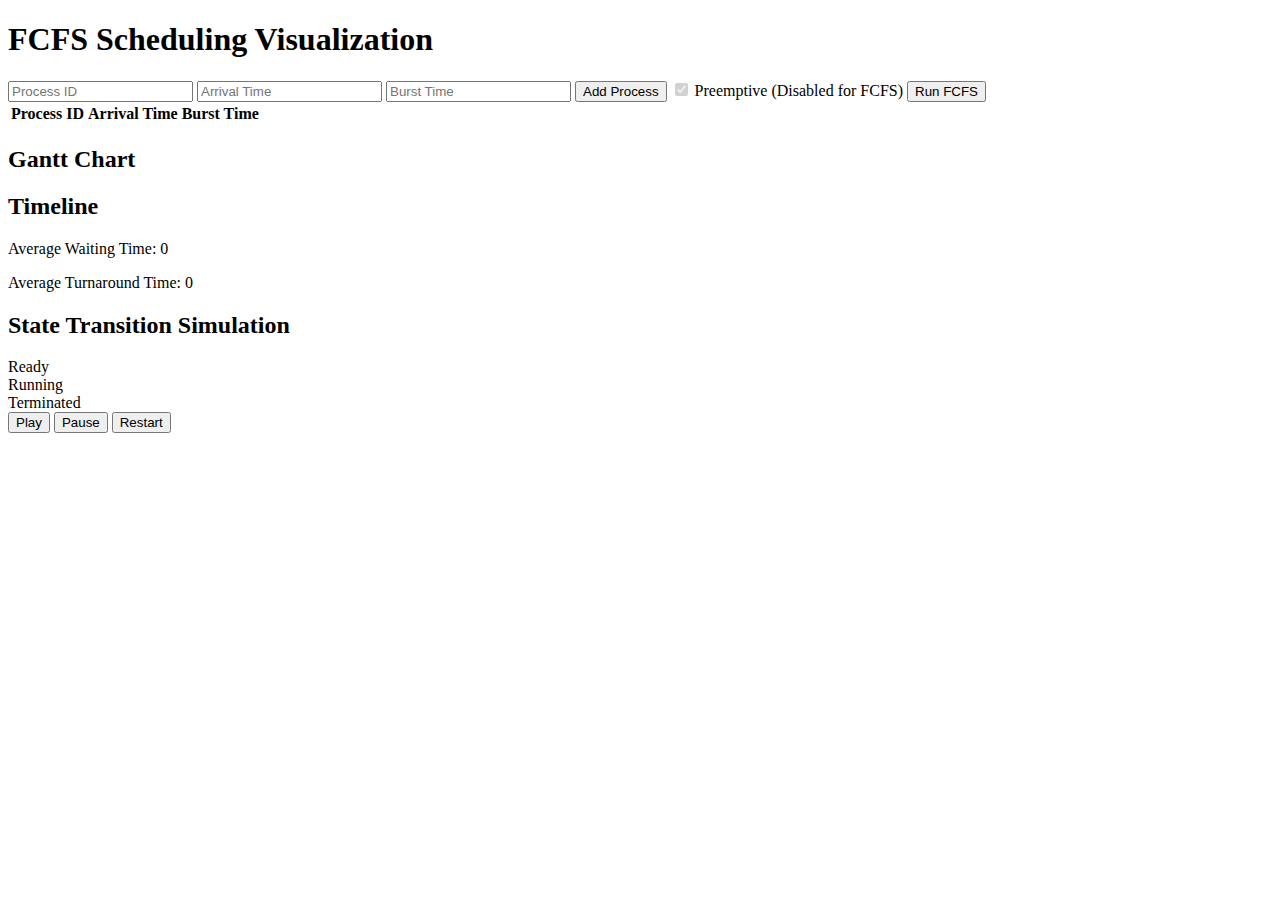
==== web/fcfs.html @ d106fb95 "Changed the file names from index.html, index.cdss, index.js tofcfs.html, fcfs.css, fcfs.js reswpect" ====
<!DOCTYPE html>
<html lang="en">
<head>
  <meta charset="UTF-8" />
  <meta name="viewport" content="width=device-width, initial-scale=1.0" />
  <title>FCFS Process Visualization</title>
  <link rel="stylesheet" href="index.css" />
</head>
<body>
  <div class="container">
    <h1>FCFS Scheduling Visualization</h1>

    <div class="form">
      <input type="text" id="processId" placeholder="Process ID" />
      <input type="number" id="arrivalTime" placeholder="Arrival Time" />
      <input type="number" id="burstTime" placeholder="Burst Time" />
      <button onclick="addProcess()">Add Process</button>
      <label class="disabled-label">
        <input type="checkbox" id="preemptiveMode" disabled checked /> Preemptive (Disabled for FCFS)
      </label>
      <button onclick="runFCFS()">Run FCFS</button>
    </div>

    <table id="processTable">
      <thead>
        <tr>
          <th>Process ID</th>
          <th>Arrival Time</th>
          <th>Burst Time</th>
        </tr>
      </thead>
      <tbody></tbody>
    </table>

    <h2>Gantt Chart</h2>
    <div id="ganttChart"></div>

    <h2>Timeline</h2>
    <div id="timeline"></div>

    <div class="averages">
      <p>Average Waiting Time: <span id="avgWaitingTime">0</span></p>
      <p>Average Turnaround Time: <span id="avgTurnaroundTime">0</span></p>
    </div>

    <h2>State Transition Simulation</h2>
    <div class="state-simulation">
      <div class="state-box" id="readyBox">Ready</div>
      <div class="state-box" id="runningBox">Running</div>
      <div class="state-box" id="terminatedBox">Terminated</div>
    </div>
    <div class="state-controls">
      <button onclick="playSimulation()">Play</button>
      <button onclick="pauseSimulation()">Pause</button>
      <button onclick="restartSimulation()">Restart</button>
    </div>
    <div id="processIndicator"></div>
  </div>

  <script src="index.js"></script>
</body>
</html>
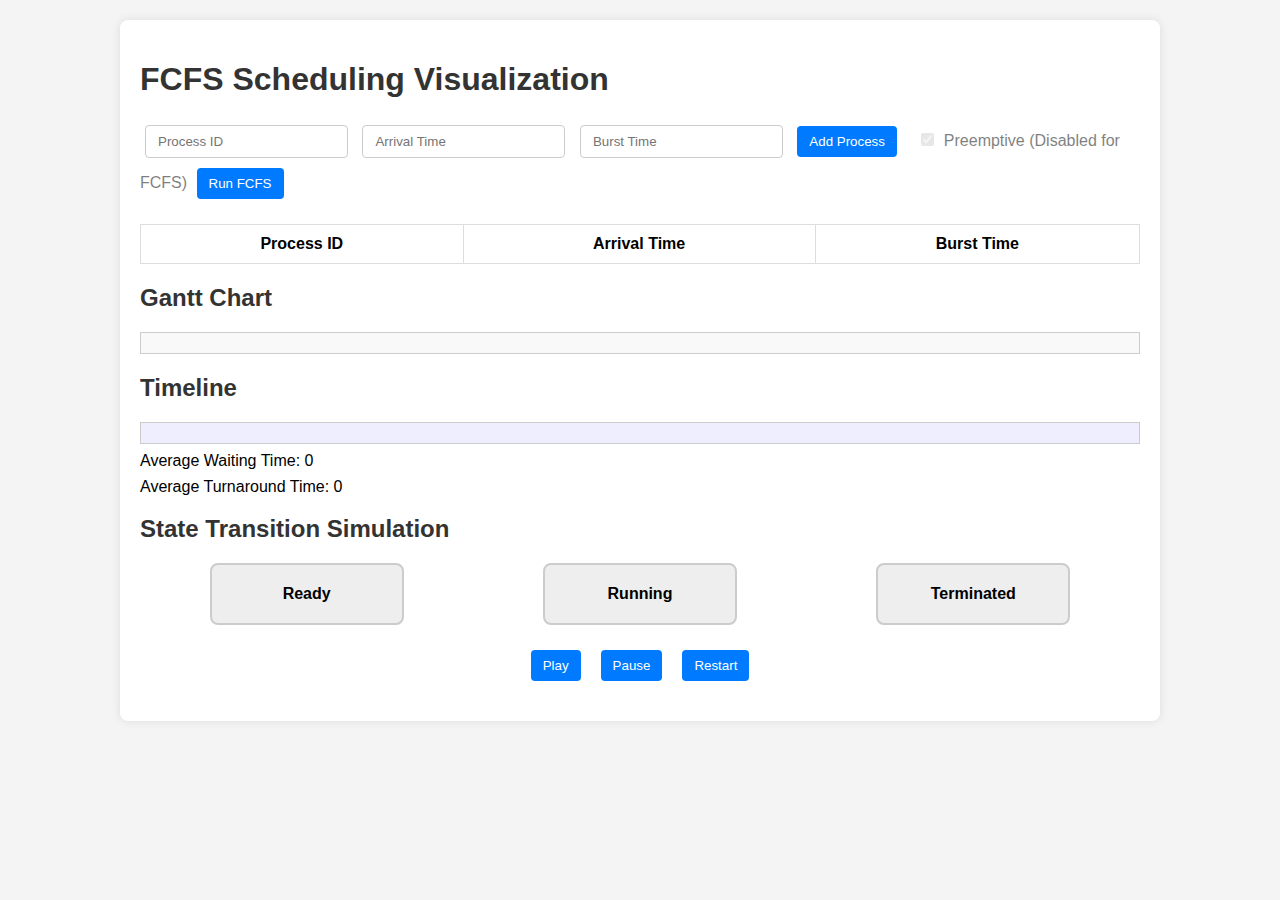
==== commit e5470083: "some minor changes" ====
--- a/web/fcfs.html
+++ b/web/fcfs.html
@@ -4,7 +4,7 @@
   <meta charset="UTF-8" />
   <meta name="viewport" content="width=device-width, initial-scale=1.0" />
   <title>FCFS Process Visualization</title>
-  <link rel="stylesheet" href="index.css" />
+  <link rel="stylesheet" href="fcfs.css" />
 </head>
 <body>
   <div class="container">
@@ -57,6 +57,6 @@
     <div id="processIndicator"></div>
   </div>
 
-  <script src="index.js"></script>
+  <script src="fcfs.js"></script>
 </body>
 </html>
--- a/web/fcfs.css
+++ b/web/fcfs.css
@@ -0,0 +1,134 @@
+body {
+  font-family: Arial, sans-serif;
+  background-color: #f4f4f4;
+  padding: 20px;
+  margin: 0;
+}
+
+.container {
+  max-width: 1000px;
+  margin: 0 auto;
+  background: #fff;
+  padding: 20px;
+  border-radius: 8px;
+  box-shadow: 0 0 10px rgba(0, 0, 0, 0.1);
+}
+
+h1, h2 {
+  color: #333;
+}
+
+.form {
+  margin-bottom: 20px;
+}
+
+input, button {
+  padding: 8px 12px;
+  margin: 5px;
+  border: 1px solid #ccc;
+  border-radius: 4px;
+}
+
+button {
+  background-color: #007bff;
+  color: white;
+  cursor: pointer;
+  border: none;
+}
+
+button:hover {
+  background-color: #0056b3;
+}
+
+.disabled-label {
+  opacity: 0.5;
+  margin-left: 10px;
+}
+
+table {
+  width: 100%;
+  border-collapse: collapse;
+  margin-top: 10px;
+}
+
+th, td {
+  border: 1px solid #ddd;
+  padding: 10px;
+  text-align: center;
+}
+
+#ganttChart {
+  display: flex;
+  align-items: center;
+  overflow-x: auto;
+  padding: 10px;
+  background: #f9f9f9;
+  margin-top: 10px;
+  border: 1px solid #ccc;
+}
+
+.gantt-block {
+  height: 50px;
+  line-height: 50px;
+  color: #fff;
+  text-align: center;
+  font-weight: bold;
+  margin-right: 5px;
+  border-radius: 4px;
+}
+
+#timeline {
+  margin-top: 10px;
+  padding: 10px;
+  background: #eef;
+  border: 1px solid #ccc;
+}
+
+.timeline-event {
+  background-color: #d1e7fd;
+  padding: 8px;
+  margin-bottom: 5px;
+  border-left: 4px solid #007bff;
+}
+
+.averages p {
+  margin: 8px 0;
+  font-size: 16px;
+}
+
+.state-simulation {
+  display: flex;
+  justify-content: space-around;
+  margin: 20px 0;
+}
+
+.state-box {
+  padding: 20px;
+  background: #eee;
+  border: 2px solid #ccc;
+  width: 150px;
+  text-align: center;
+  border-radius: 8px;
+  font-weight: bold;
+  transition: background 0.5s ease;
+}
+
+.active-state {
+  background: #00c853;
+  color: white;
+  border-color: #00c853;
+}
+
+.state-controls {
+  display: flex;
+  justify-content: center;
+  gap: 10px;
+  margin-bottom: 15px;
+}
+
+#processIndicator {
+  text-align: center;
+  font-size: 18px;
+  font-weight: bold;
+  color: #007bff;
+}
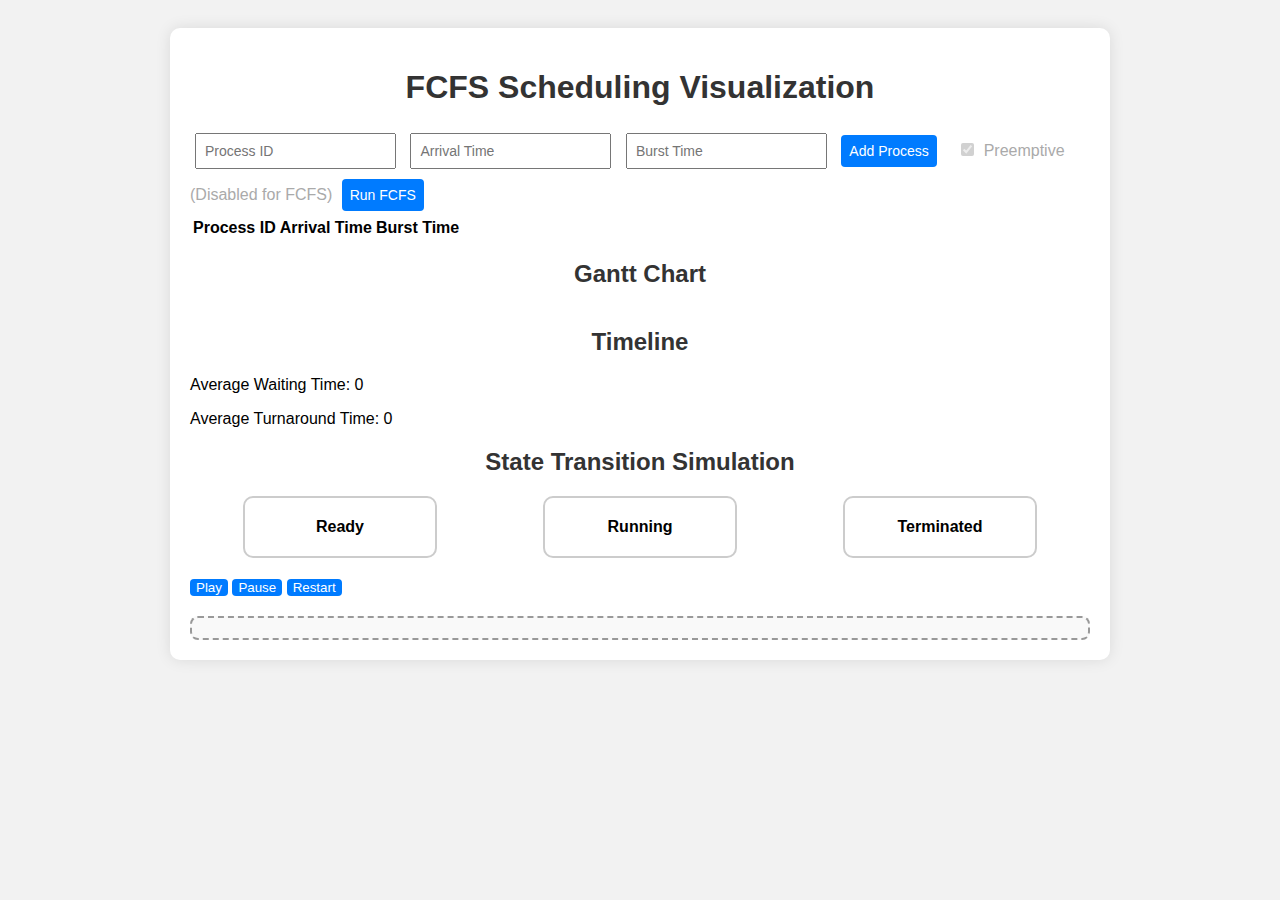
==== commit 999fb7c1: "Updated and improved the UI/UX for the State Transition Simulation part" ====
--- a/web/fcfs.html
+++ b/web/fcfs.html
@@ -55,6 +55,7 @@
       <button onclick="restartSimulation()">Restart</button>
     </div>
     <div id="processIndicator"></div>
+    <div id="readyQueueDisplay"></div>
   </div>
 
   <script src="fcfs.js"></script>
--- a/web/fcfs.css
+++ b/web/fcfs.css
@@ -1,39 +1,35 @@
 body {
   font-family: Arial, sans-serif;
-  background-color: #f4f4f4;
   padding: 20px;
-  margin: 0;
+  background: #f2f2f2;
 }
 
 .container {
-  max-width: 1000px;
-  margin: 0 auto;
+  max-width: 900px;
+  margin: auto;
   background: #fff;
   padding: 20px;
-  border-radius: 8px;
-  box-shadow: 0 0 10px rgba(0, 0, 0, 0.1);
+  border-radius: 10px;
+  box-shadow: 0 0 15px rgba(0,0,0,0.1);
 }
 
 h1, h2 {
+  text-align: center;
   color: #333;
 }
 
-.form {
-  margin-bottom: 20px;
-}
-
-input, button {
-  padding: 8px 12px;
+.form input, .form button {
   margin: 5px;
-  border: 1px solid #ccc;
-  border-radius: 4px;
+  padding: 8px;
+  font-size: 14px;
 }
 
 button {
   background-color: #007bff;
   color: white;
+  border: none;
   cursor: pointer;
-  border: none;
+  border-radius: 4px;
 }
 
 button:hover {
@@ -41,59 +37,46 @@
 }
 
 .disabled-label {
-  opacity: 0.5;
   margin-left: 10px;
-}
-
-table {
-  width: 100%;
-  border-collapse: collapse;
-  margin-top: 10px;
-}
-
-th, td {
-  border: 1px solid #ddd;
-  padding: 10px;
-  text-align: center;
+  color: #aaa;
 }
 
 #ganttChart {
   display: flex;
-  align-items: center;
-  overflow-x: auto;
-  padding: 10px;
-  background: #f9f9f9;
-  margin-top: 10px;
-  border: 1px solid #ccc;
+  margin: 20px 0;
 }
 
 .gantt-block {
-  height: 50px;
-  line-height: 50px;
-  color: #fff;
+  padding: 10px;
+  margin-right: 2px;
+  color: white;
+  font-weight: bold;
   text-align: center;
-  font-weight: bold;
-  margin-right: 5px;
-  border-radius: 4px;
 }
 
-#timeline {
-  margin-top: 10px;
+#readyQueueDisplay {
+  margin-top: 20px;
   padding: 10px;
-  background: #eef;
-  border: 1px solid #ccc;
+  border: 2px dashed #999;
+  background-color: #f9f9f9;
+  border-radius: 8px;
+  font-size: 16px;
+  color: #444;
+  font-weight: bold;
+  text-align: center;
+}
+
+#readyQueueDisplay span {
+  display: inline-block;
+  margin: 5px;
+  padding: 5px 10px;
+  background-color: #d1e7fd;
+  border-radius: 5px;
+  color: #007bff;
 }
 
 .timeline-event {
-  background-color: #d1e7fd;
-  padding: 8px;
-  margin-bottom: 5px;
-  border-left: 4px solid #007bff;
-}
-
-.averages p {
-  margin: 8px 0;
-  font-size: 16px;
+  margin: 5px 0;
 }
 
 .state-simulation {
@@ -104,31 +87,31 @@
 
 .state-box {
   padding: 20px;
-  background: #eee;
   border: 2px solid #ccc;
+  border-radius: 10px;
   width: 150px;
   text-align: center;
-  border-radius: 8px;
   font-weight: bold;
-  transition: background 0.5s ease;
 }
 
 .active-state {
-  background: #00c853;
-  color: white;
-  border-color: #00c853;
+  background-color: #cfe2ff;
+  border-color: #007bff;
 }
 
-.state-controls {
-  display: flex;
-  justify-content: center;
-  gap: 10px;
-  margin-bottom: 15px;
+.timeline-event {
+  margin: 10px 0;
+  padding: 10px;
+  background-color: #e7f3ff;
+  border-left: 6px solid #2196f3;
+  border-radius: 4px;
+  font-family: 'Segoe UI', sans-serif;
+  font-size: 15px;
+  color: #333;
+  transition: transform 0.2s ease;
 }
 
-#processIndicator {
-  text-align: center;
-  font-size: 18px;
-  font-weight: bold;
-  color: #007bff;
+.timeline-event:hover {
+  transform: scale(1.02);
+  background-color: #d0e9ff;
 }
